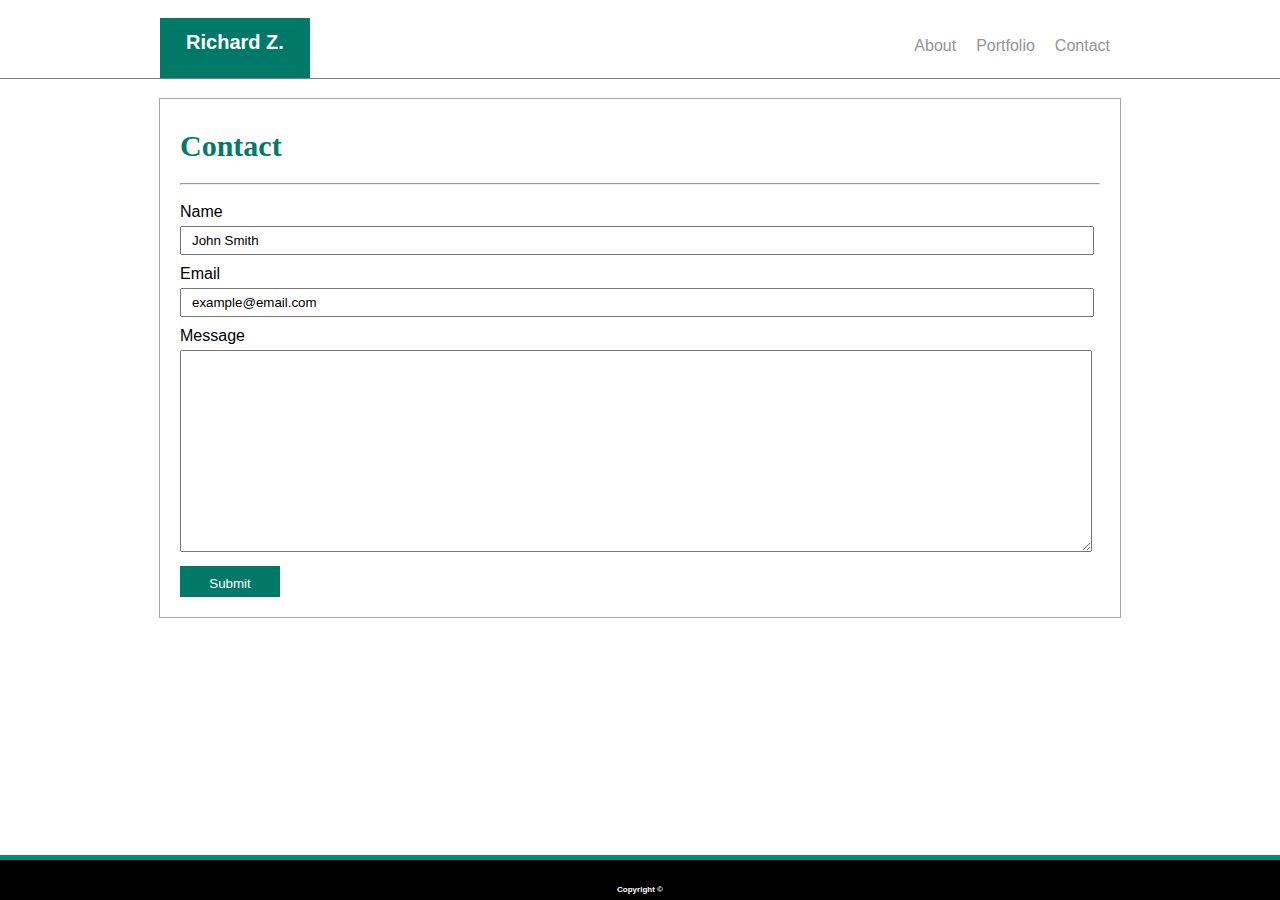
==== contact.html @ 61881d4f "Additional updates to css files, mainly nav bar" ====
<!DOCTYPE html>
<html>
<head>
    <meta charset="UTF-8">
    <title>Richard's Portfolio - Contact</title>
    <link rel="stylesheet" type="text/css" href="assets\css\style.css">
    <link rel="stylesheet" href="https://maxcdn.bootstrapcdn.com/bootstrap/3.4.0/css/bootstrap.min.css" integrity="sha384-1q8mTJOASx8j1Au+a5WDVnPi2lkFfwwEAa8hDDdjZlpLegxhjVME1fgjWPGmkzs7" crossorigin="anonymous">

</head>
<body>
  
<div class="container">

    
    <nav>
        
        <div class="navb">
            <div id="navbar">  
                <ul>
                    <li><a href="contact.html">Contact</a></li>
                    <li><a href="Portfolio.html">Portfolio</a></li>
                    <li><a href="index.html">About</a></li>
                </ul>
            </div>
        </div>
    </nav>
    <br>
        <header>
        <div class="mainheader">
                <h1>Richard Z.</h1>
        </div>
        </header>

</div>
    
    <div class="backgroundimage">
        <div class="content">
            <hr style="height:0.5px; visibility:hidden;">    
            <div class="mainbody">
                <h2>Contact</h2>
                <hr>
                <form>
                    <div id="p3">Name</div>
                    <input id="nfield1" type="text" value="John Smith">
                    <br>
                    <div id="p3">Email</div>
                    <input id="nfield1" type="text" value="example@email.com">
                    <br>
                    <div id="p3">Message</div>
                    <textarea></textarea>
                    <br>
                    <div id="submitb1">
                        <button class="submitb">Submit</button>
                    </div>
                </form>
            </div>
            <hr style="height:250px; visibility:hidden">
                <footer>
                    <h3>Copyright ©</h3>  <!--Need to anchor bground img to footer-->
                </footer>  
        </div>      
    </div>




<!--Need to update format and layout-->

</body>
</html>
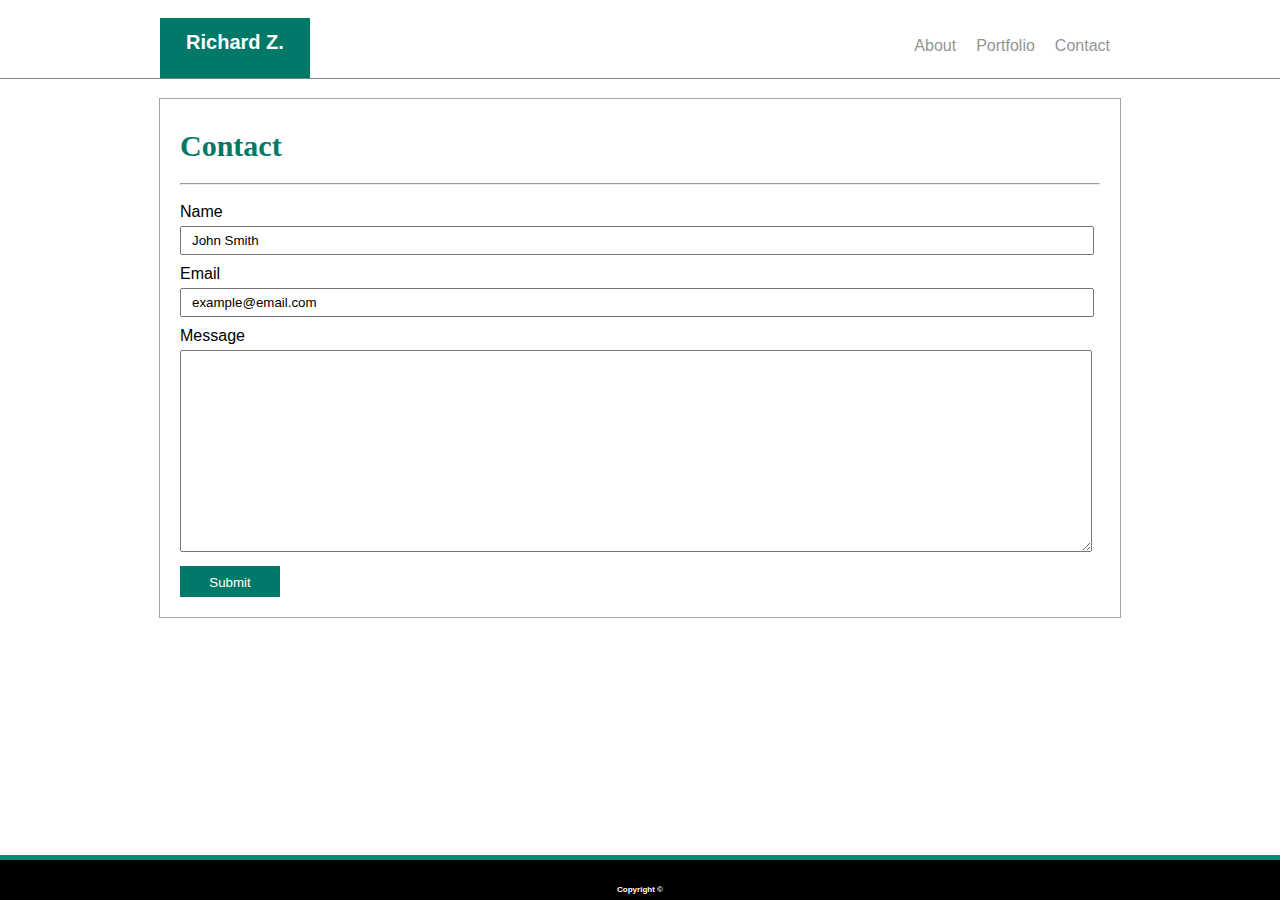
==== commit 9cd99eac: "updated portfolio pages, format styles on all pages, added images" ====
--- a/contact.html
+++ b/contact.html
@@ -4,14 +4,13 @@
     <meta charset="UTF-8">
     <title>Richard's Portfolio - Contact</title>
     <link rel="stylesheet" type="text/css" href="assets\css\style.css">
-    <link rel="stylesheet" href="https://maxcdn.bootstrapcdn.com/bootstrap/3.4.0/css/bootstrap.min.css" integrity="sha384-1q8mTJOASx8j1Au+a5WDVnPi2lkFfwwEAa8hDDdjZlpLegxhjVME1fgjWPGmkzs7" crossorigin="anonymous">
-
+    <link href="https://fonts.googleapis.com/css?family=Monoton&display=swap" rel="stylesheet">
 </head>
 <body>
   
 <div class="container">
 
-    
+    <!--Testing Comment-->
     <nav>
         
         <div class="navb">
@@ -49,9 +48,7 @@
                     <div id="p3">Message</div>
                     <textarea></textarea>
                     <br>
-                    <div id="submitb1">
-                        <button class="submitb">Submit</button>
-                    </div>
+                    <button class="submitb">Submit</button>
                 </form>
             </div>
             <hr style="height:250px; visibility:hidden">
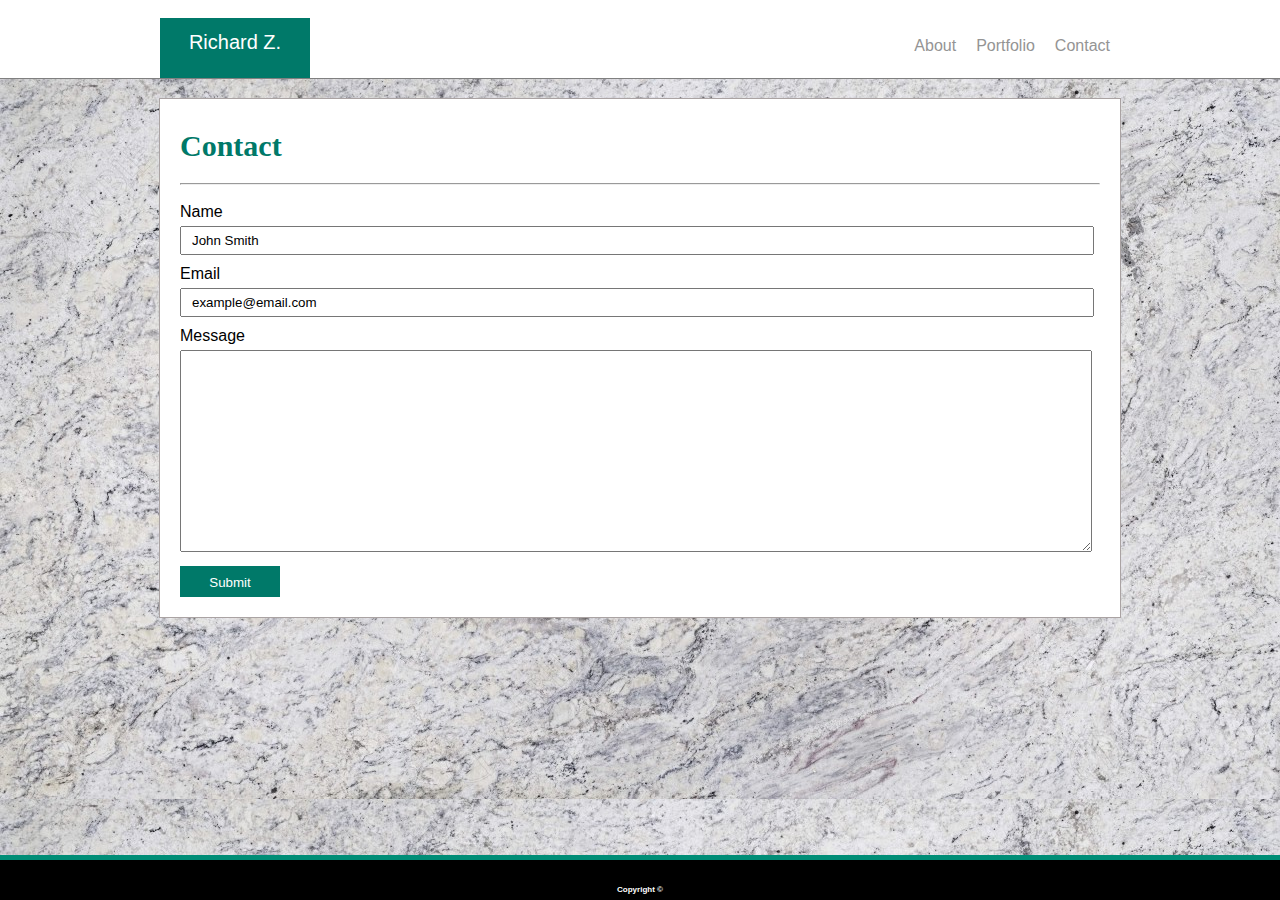
==== commit 4e89460c: "Updating files, links, fonts" ====
--- a/contact.html
+++ b/contact.html
@@ -4,7 +4,7 @@
     <meta charset="UTF-8">
     <title>Richard's Portfolio - Contact</title>
     <link rel="stylesheet" type="text/css" href="assets\css\style.css">
-    <link href="https://fonts.googleapis.com/css?family=Monoton&display=swap" rel="stylesheet">
+    <link href="https://fonts.googleapis.com/css?family=Poiret+One&display=swap" rel="stylesheet">
 </head>
 <body>
   
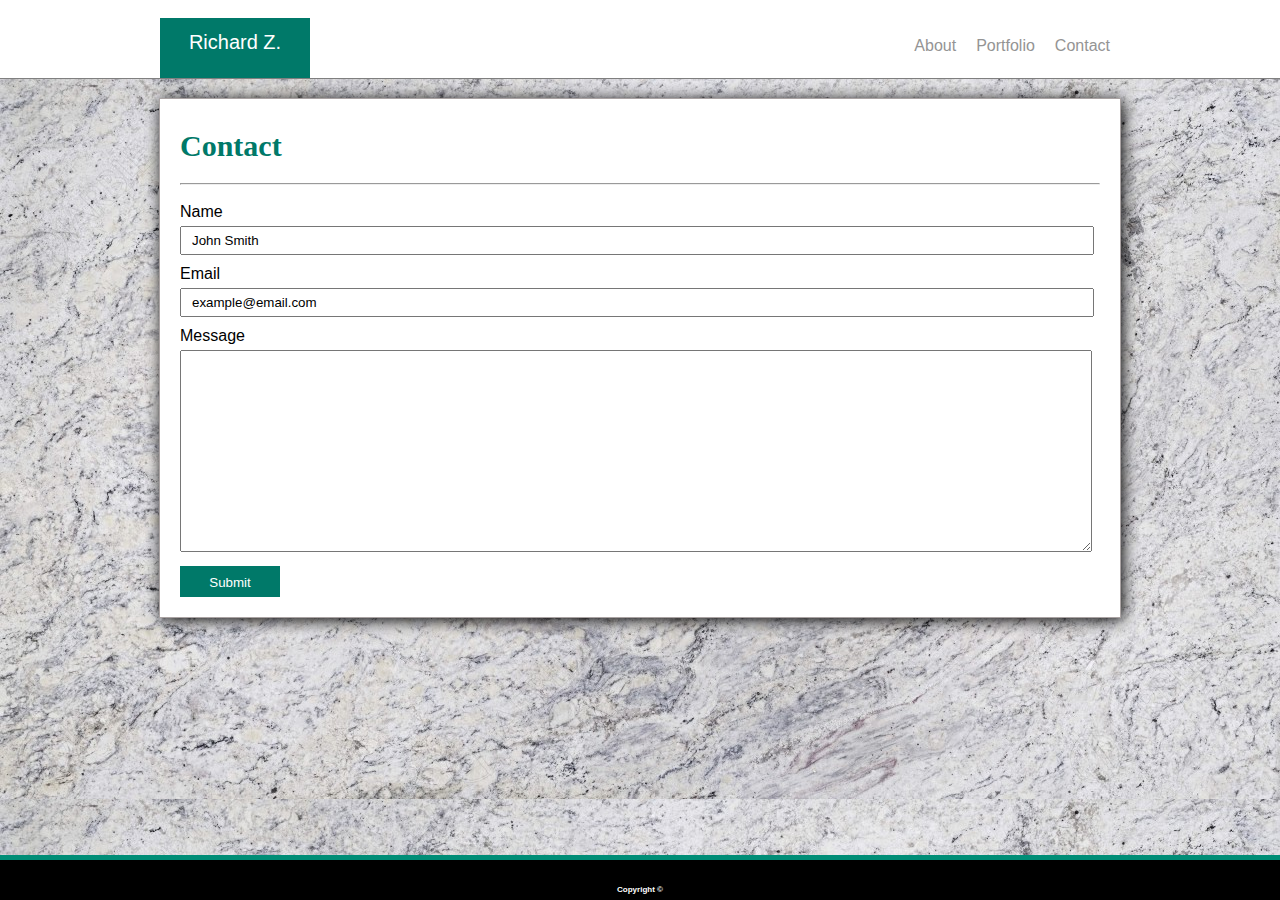
==== commit cfc5fe63: "added icon" ====
--- a/contact.html
+++ b/contact.html
@@ -5,6 +5,7 @@
     <title>Richard's Portfolio - Contact</title>
     <link rel="stylesheet" type="text/css" href="assets\css\style.css">
     <link href="https://fonts.googleapis.com/css?family=Poiret+One&display=swap" rel="stylesheet">
+    <link rel="shortcut icon" href="assets/images/l4icon.ico" type="image/x-icon"/>
 </head>
 <body>
   
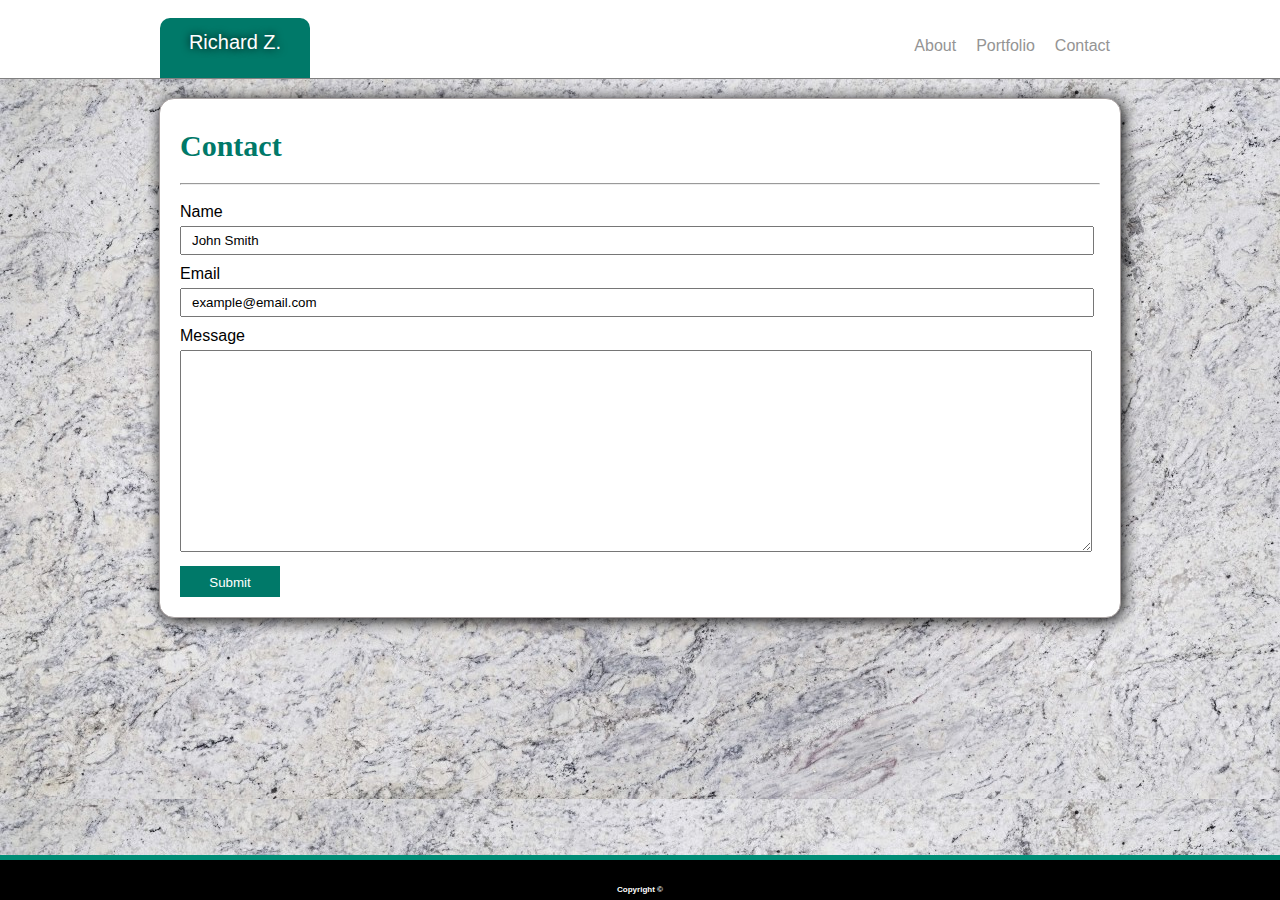
==== commit 9630ab1f: "updated contact page" ====
--- a/contact.html
+++ b/contact.html
@@ -5,6 +5,7 @@
     <title>Richard's Portfolio - Contact</title>
     <link rel="stylesheet" type="text/css" href="assets\css\style.css">
     <link href="https://fonts.googleapis.com/css?family=Poiret+One&display=swap" rel="stylesheet">
+    <script src="assets\script\scripts.js"></script>
     <link rel="shortcut icon" href="assets/images/l4icon.ico" type="image/x-icon"/>
 </head>
 <body>
@@ -18,7 +19,7 @@
             <div id="navbar">  
                 <ul>
                     <li><a href="contact.html">Contact</a></li>
-                    <li><a href="Portfolio.html">Portfolio</a></li>
+                    <li><a href="portfolio.html">Portfolio</a></li>
                     <li><a href="index.html">About</a></li>
                 </ul>
             </div>
@@ -49,7 +50,7 @@
                     <div id="p3">Message</div>
                     <textarea></textarea>
                     <br>
-                    <button class="submitb">Submit</button>
+                    <button class="submitb" onclick="mySubmit()">Submit</button>
                 </form>
             </div>
             <hr style="height:250px; visibility:hidden">
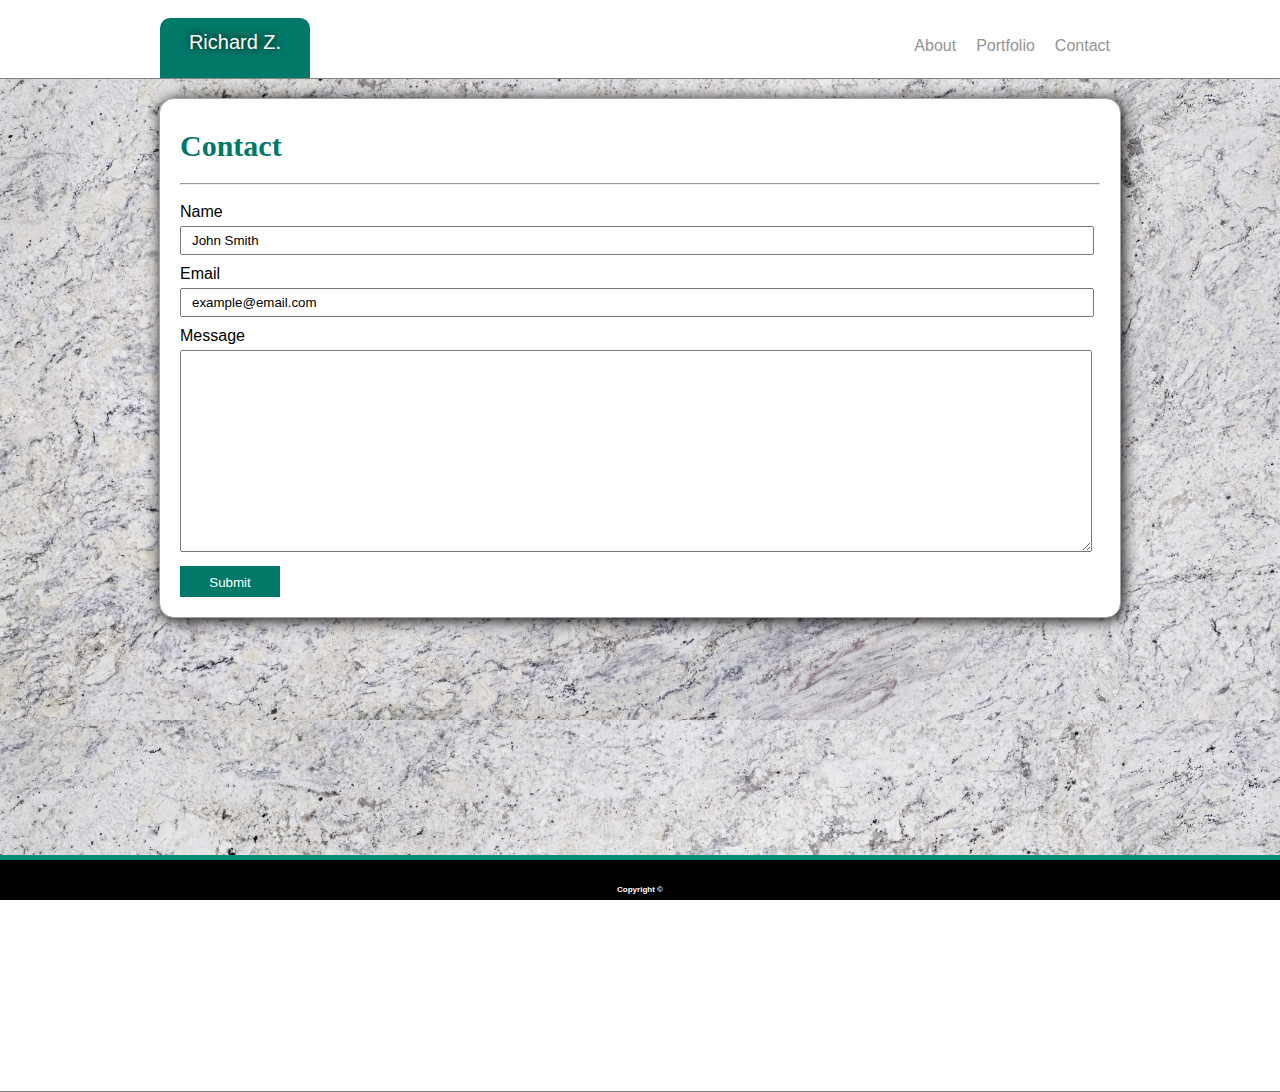
==== commit f5742c17: "updated css file and adjusted values in html" ====
--- a/contact.html
+++ b/contact.html
@@ -53,7 +53,7 @@
                     <button class="submitb" onclick="mySubmit()">Submit</button>
                 </form>
             </div>
-            <hr style="height:250px; visibility:hidden">
+            <hr style="height:455px; visibility:hidden">
                 <footer>
                     <h3>Copyright ©</h3>  <!--Need to anchor bground img to footer-->
                 </footer>  
